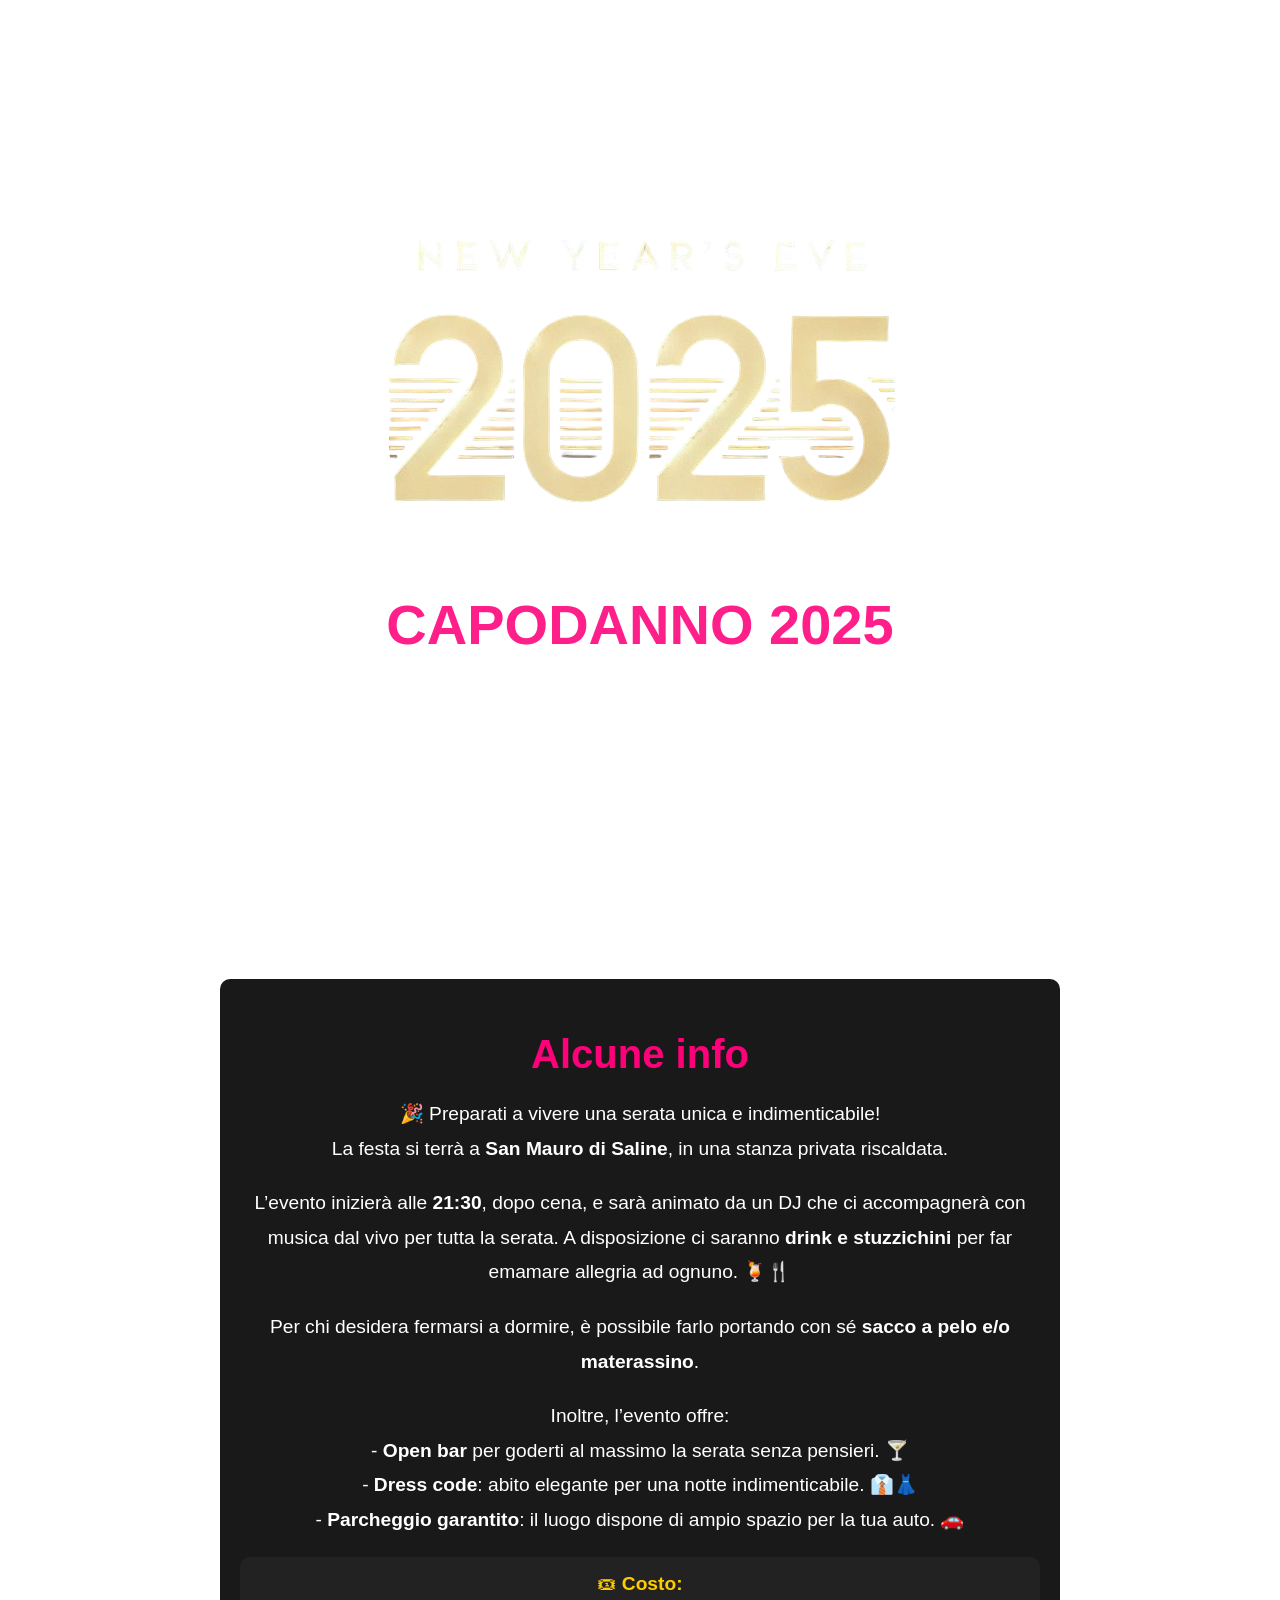
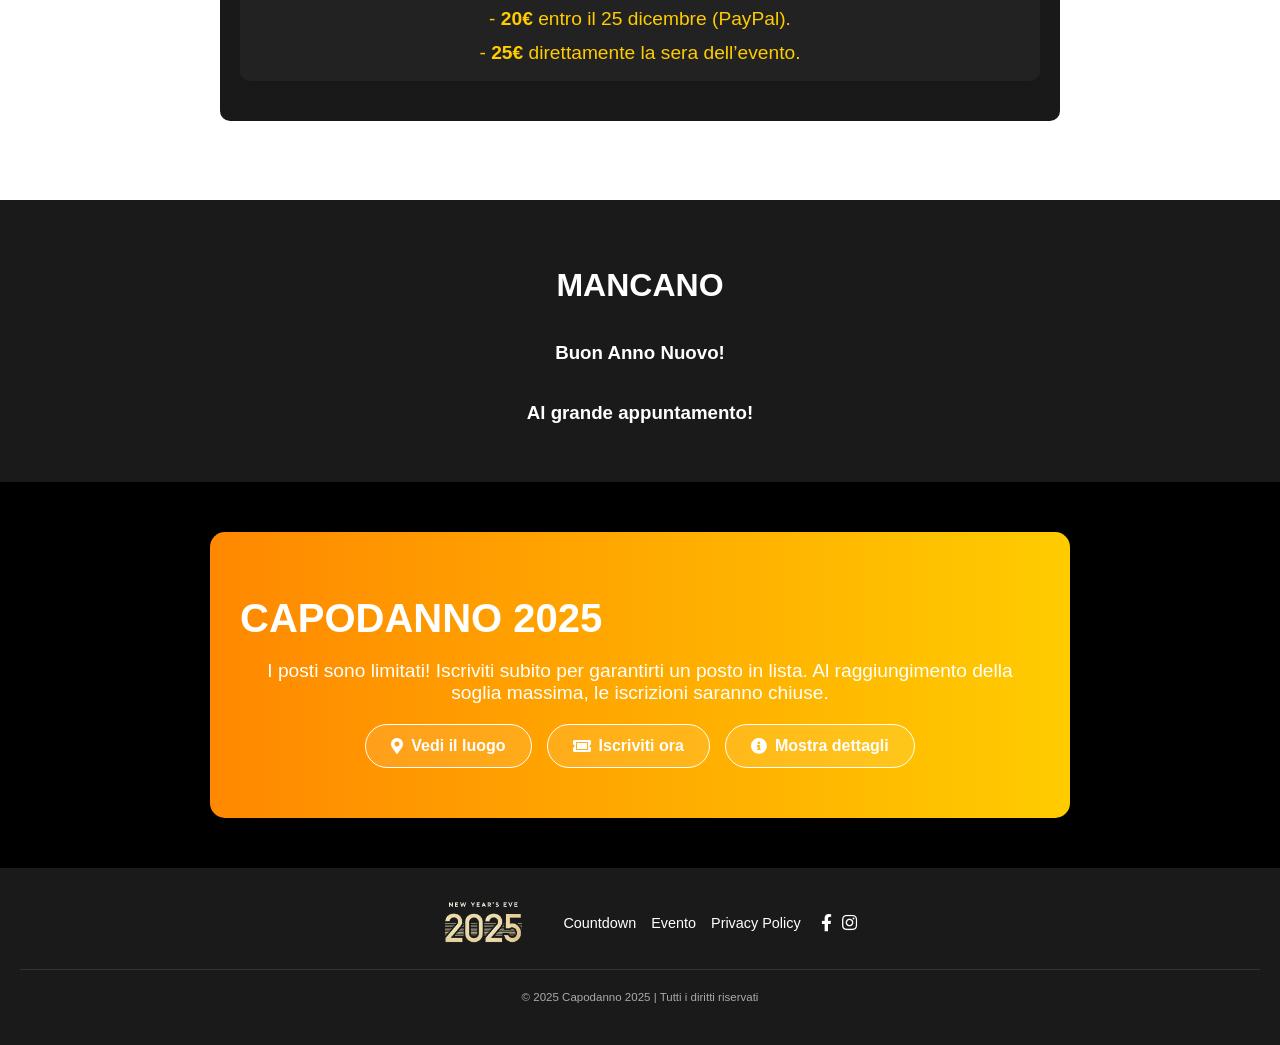
==== capodanno2025/app/index.html @ 75b03f50 "." ====
<!DOCTYPE html>
<html lang="it">
    <head>
        <meta charset="UTF-8">
        <meta name="viewport" content="width=device-width, initial-scale=1.0, user-scalable=no">
        <title>Capodanno 2025</title>
        <link rel="stylesheet" href="styles.css">
        <script src="https://cdnjs.cloudflare.com/ajax/libs/gsap/3.12.2/gsap.min.js"></script>
        <link href="https://cdnjs.cloudflare.com/ajax/libs/font-awesome/5.15.4/css/all.min.css" rel="stylesheet">
    </head>
    <body>
        <!-- Hero Section -->
        <div class="hero">
            <video autoplay muted loop class="background-video">
                <source src="videos/VID_1.mp4" type="video/mp4">
                Il tuo browser non supporta i video HTML5.
            </video>
            <div class="hero-content">
                <img src="images/logo.png" alt="Logo Capodanno 2025" class="logo">
                <h1 class="animated-title">Capodanno 2025</h1>
            </div>
        </div>

<!-- Overlay Descrizione -->
<section class="overlay-description">
    <div class="description-content">
        <h2>Alcune info</h2>
        <p>
            🎉 Preparati a vivere una serata unica e indimenticabile! <br>
            La festa si terrà a <strong>San Mauro di Saline</strong>, in una stanza privata riscaldata.
        </p>
        <p>
            L’evento inizierà alle <strong>21:30</strong>, dopo cena, e sarà animato da un DJ che ci accompagnerà con musica dal vivo per tutta la serata. A disposizione ci saranno <strong>drink e stuzzichini</strong> per far emamare allegria ad ognuno. 🍹🍴
        </p>
        <p>
            Per chi desidera fermarsi a dormire, è possibile farlo portando con sé <strong>sacco a pelo e/o materassino</strong>.
        </p>
        <p>
            Inoltre, l’evento offre: <br>
            - <strong>Open bar</strong> per goderti al massimo la serata senza pensieri. 🍸<br>
            - <strong>Dress code</strong>: abito elegante per una notte indimenticabile. 👔👗<br>
            - <strong>Parcheggio garantito</strong>: il luogo dispone di ampio spazio per la tua auto. 🚗
        </p>
        <p class="pricing">
            🎟 <strong>Costo:</strong> <br>
            - <strong>20€</strong> entro il 25 dicembre (PayPal). <br>
            - <strong>25€</strong> direttamente la sera dell’evento.
        </p>
    </div>
</section>

        <!-- Countdown Section -->
        <div class="countdown-container">
            <h2>MANCANO</h2>
            <div id="countdown">
                <div class="time-box">
                    <span id="days">0</span>
                    <p>Giorni</p>
                </div>
                <div class="time-box">
                    <span id="hours">0</span>
                    <p>Ore</p>
                </div>
                <div class="time-box">
                    <span id="minutes">0</span>
                    <p>Minuti</p>
                </div>
                <div class="time-box">
                    <span id="seconds">0</span>
                    <p>Secondi</p>
                </div>
            </div>
            <h3>Al grande appuntamento!</h3>
        </div>

       <!-- Event Section -->
        <div id="event-section">
            <div class="details">
                <h2 id="event-title">CAPODANNO 2025</h2>
                <p id="event-summary">
                    I posti sono limitati! 
                    Iscriviti subito per garantirti un posto in lista. Al raggiungimento della soglia massima, 
                    le iscrizioni saranno chiuse.
                </p>
                <div class="event-buttons">
                    <button class="event-btn" id="location-btn">
                        <i class="fas fa-map-marker-alt"></i> Vedi il luogo
                    </button>
                    <button class="event-btn" id="register-btn">
                        <i class="fas fa-ticket-alt"></i> Iscriviti ora
                    </button>
                    <button class="event-btn" id="details-btn">
                        <i class="fas fa-info-circle"></i> Mostra dettagli
                    </button>
                </div>
                <div class="expanded-details hidden" id="details-content">
                    <p><strong>Data:</strong> 31 dicembre 2024</p>
                    <p><strong>Orario:</strong> From 21.30 till late.</p>
                    <!--<p><strong>Orario:</strong> Inizio alle 21:30 e si prosegue fino alle 02:00.</p>-->
                    <p><strong>Luogo:</strong> <em>San Mauro di Saline</em>, Verona</p>
                    <ul>
                        <li>Musica live con DJ.</li>
                        <li>Possibilità di pernottamento in loco.</li>
                    </ul>
                </div>
            </div>
        </div>


        <!-- Footer -->
        <footer class="footer">
            <div class="footer-content">
                <div class="footer-logo">
                    <img src="images/logo.png" alt="Logo Capodanno 2025">
                </div>
                <div class="footer-links">
                    <a href="#countdown">Countdown</a>
                    <a href="#event-section">Evento</a>
                    <a href="https://capodanno2025.mrt3.it/privacy_policy.html">Privacy Policy</a>
                </div>
                <div class="footer-socials">
                    <a href="https://facebook.com" target="_blank"><i class="fab fa-facebook-f"></i></a>
                    <a href="https://instagram.com" target="_blank"><i class="fab fa-instagram"></i></a>
                </div>
            </div>
            <div class="footer-bottom">
                <p>&copy; 2025 Capodanno 2025 | Tutti i diritti riservati</p>
            </div>
        </footer>
        
        <script src="script.js"></script>
    </body>
</html>
---- capodanno2025/app/styles.css ----
/* Generale */
body {
    margin: 0;
    padding: 0;
    font-family: 'Poppins', Arial, sans-serif;
    overflow-x: hidden;
    color: white;
}

/* Hero Section */
.hero {
    position: fixed; /* Video rimane fisso */
    top: 0;
    left: 0;
    width: 100%;
    height: 100vh;
    overflow: hidden;
    z-index: -1; /* Video sotto il contenuto */
}

.background-video {
    position: absolute;
    top: 0;
    left: 0;
    width: 100%;
    height: 100%;
    object-fit: cover;
    filter: brightness(0.4);
}

.hero-content {
    position: relative;
    height: 100vh;
    display: flex;
    flex-direction: column;
    justify-content: center;
    align-items: center;
    text-align: center;
    z-index: 1;
}

.logo {
    max-width: 100%; 
    height: auto;
    margin-bottom: 20px;
}

.animated-title {
    font-size: 3.5em;
    color: #ff007a;
    text-transform: uppercase;
    animation: fade-in 2s ease-in-out forwards;
    opacity: 0;
}

/* Overlay Descrizione */
.overlay-description {
    position: relative;
    width: 100%;
    min-height: 100vh; /* Stessa altezza del viewport */
    display: flex;
    justify-content: center;
    align-items: center;
    text-align: center;
    background: transparent; /* Video visibile */
    z-index: 1;
    margin-top: 100vh; /* Posiziona sotto la hero */
}

.description-content {
    padding: 20px;
    background: rgba(0, 0, 0, 0.9); /* Sfondo semi-trasparente per leggibilità */
    border-radius: 10px;
    max-width: 800px;
    text-align: center;
    color: white;
}

.description-content h2 {
    font-size: 2.5em;
    margin-bottom: 20px;
    color: #ff007a; /* Colore accattivante per il titolo */
}

.description-content p {
    font-size: 1.2em;
    line-height: 1.8;
    margin-bottom: 20px;
}

.description-content .pricing {
    background-color: #222; /* Sfondo leggermente più scuro */
    padding: 10px;
    border-radius: 10px;
    box-shadow: 0 4px 10px rgba(0, 0, 0, 0.1); /* Ombra per evidenziare */
    color: #ffcc00; /* Testo in giallo */
}

/* Countdown Section */
.countdown-container {
    background-color: #1a1a1a;
    color: white;
    text-align: center;
    padding: 40px 20px;
}

.countdown-container h2 {
    font-size: 2em;
    margin-bottom: 20px;
}

#countdown {
    display: flex;
    justify-content: center;
    gap: 20px;
}

.time-box {
    background: #333;
    padding: 20px;
    border-radius: 10px;
    width: 100px;
    text-align: center;
    box-shadow: 0 5px 15px rgba(0, 0, 0, 0.3);
}

.time-box span {
    font-size: 2em;
    font-weight: bold;
    display: block;
}

.time-box p {
    margin: 0;
    font-size: 1em;
    color: #bbb;
}

/* Sezione Evento */
#event-section {
    position: relative; /* Per assicurare il controllo del contenitore */
    background-color: black; /* Sfondo nero per la sezione */
    color: white; /* Testo bianco per contrasto */
    padding: 50px 0; /* Spaziatura sopra e sotto il contenitore */
    z-index: 1; /* Sovrappone sopra al video */
}

.details {
    position: relative;
    background: linear-gradient(to right, #ff8800, #ffcc00); /* Sfondo arancione per il riquadro */
    color: white;
    padding: 30px;
    border-radius: 15px; /* Angoli arrotondati */
    max-width: 800px;
    margin: 0 auto; /* Centrare il riquadro */
    box-shadow: 0 4px 10px rgba(0, 0, 0, 0.3); /* Ombra */
}


#event-title {
    font-size: 2.5em;
    font-weight: bold;
    margin-bottom: 15px;
}

#event-summary {
    font-size: 1.2em;
    margin-bottom: 20px;
    text-align: center;
}

/* Pulsanti */
.event-buttons {
    display: flex;
    flex-wrap: wrap;
    gap: 15px;
    justify-content: center;
    margin-bottom: 20px;
}

.event-btn {
    background-color: rgba(255, 255, 255, 0.1);
    color: #ffffff;
    border: 1px solid #ffffff;
    padding: 12px 25px;
    font-size: 1em;
    font-weight: bold;
    cursor: pointer;
    border-radius: 30px;
    transition: all 0.3s ease;
    display: flex;
    align-items: center;
}

.event-btn i {
    margin-right: 8px;
}

.event-btn:hover {
    background-color: #ffffff;
    color: #ff8800;
    transform: scale(1.05);
}

.hidden {
    display: none; /* Nasconde l'elemento */
}

.expanded-details {
    margin-top: 20px;
    font-size: 1em;
    color: #333;
    animation: fade-in 0.5s ease-in-out;
}


/* Galleria */
.event-gallery {
    display: flex;
    justify-content: center;
    gap: 10px;
    flex-wrap: wrap;
    margin-top: 15px;
}

.event-gallery img {
    max-width: 30%;
    border-radius: 10px;
    box-shadow: 0 4px 8px rgba(0, 0, 0, 0.2);
    transition: transform 0.3s ease, box-shadow 0.3s ease;
}

.event-gallery img:hover {
    transform: scale(1.1);
    box-shadow: 0 6px 12px rgba(0, 0, 0, 0.3);
}

/* Footer */
.footer {
    background-color: #1a1a1a;
    color: #ffffff;
    padding: 30px 20px;
    text-align: center;
    font-size: 0.9em;
}

.footer-content {
    display: flex;
    flex-wrap: wrap;
    justify-content: center;
    align-items: center;
    gap: 20px;
    margin-bottom: 20px;
}

.footer-logo img {
    max-width: 120px;
    height: auto;
}

.footer-links {
    display: flex;
    gap: 15px;
}

.footer-links a {
    color: #ffffff;
    text-decoration: none;
    font-size: 1em;
    transition: color 0.3s ease;
}

.footer-links a:hover {
    color: #ff007a;
}

.footer-socials {
    display: flex;
    gap: 10px;
}

.footer-socials a {
    color: #ffffff;
    font-size: 1.2em;
    transition: color 0.3s ease, transform 0.3s ease;
}

.footer-socials a:hover {
    color: #ff007a;
    transform: scale(1.2);
}

.footer-bottom {
    border-top: 1px solid #333;
    padding-top: 10px;
    margin-top: 20px;
    font-size: 0.8em;
    color: #aaaaaa;
}

/* Responsività */
@media (max-width: 768px) {
    .hero-content h1 {
        font-size: 2.5em;
    }

    .description-content h2 {
        font-size: 2em;
    }

    .description-content p {
        font-size: 1em;
    }

    #countdown {
        flex-direction: column;
        gap: 15px;
    }

    .time-box {
        width: 80px;
    }
}
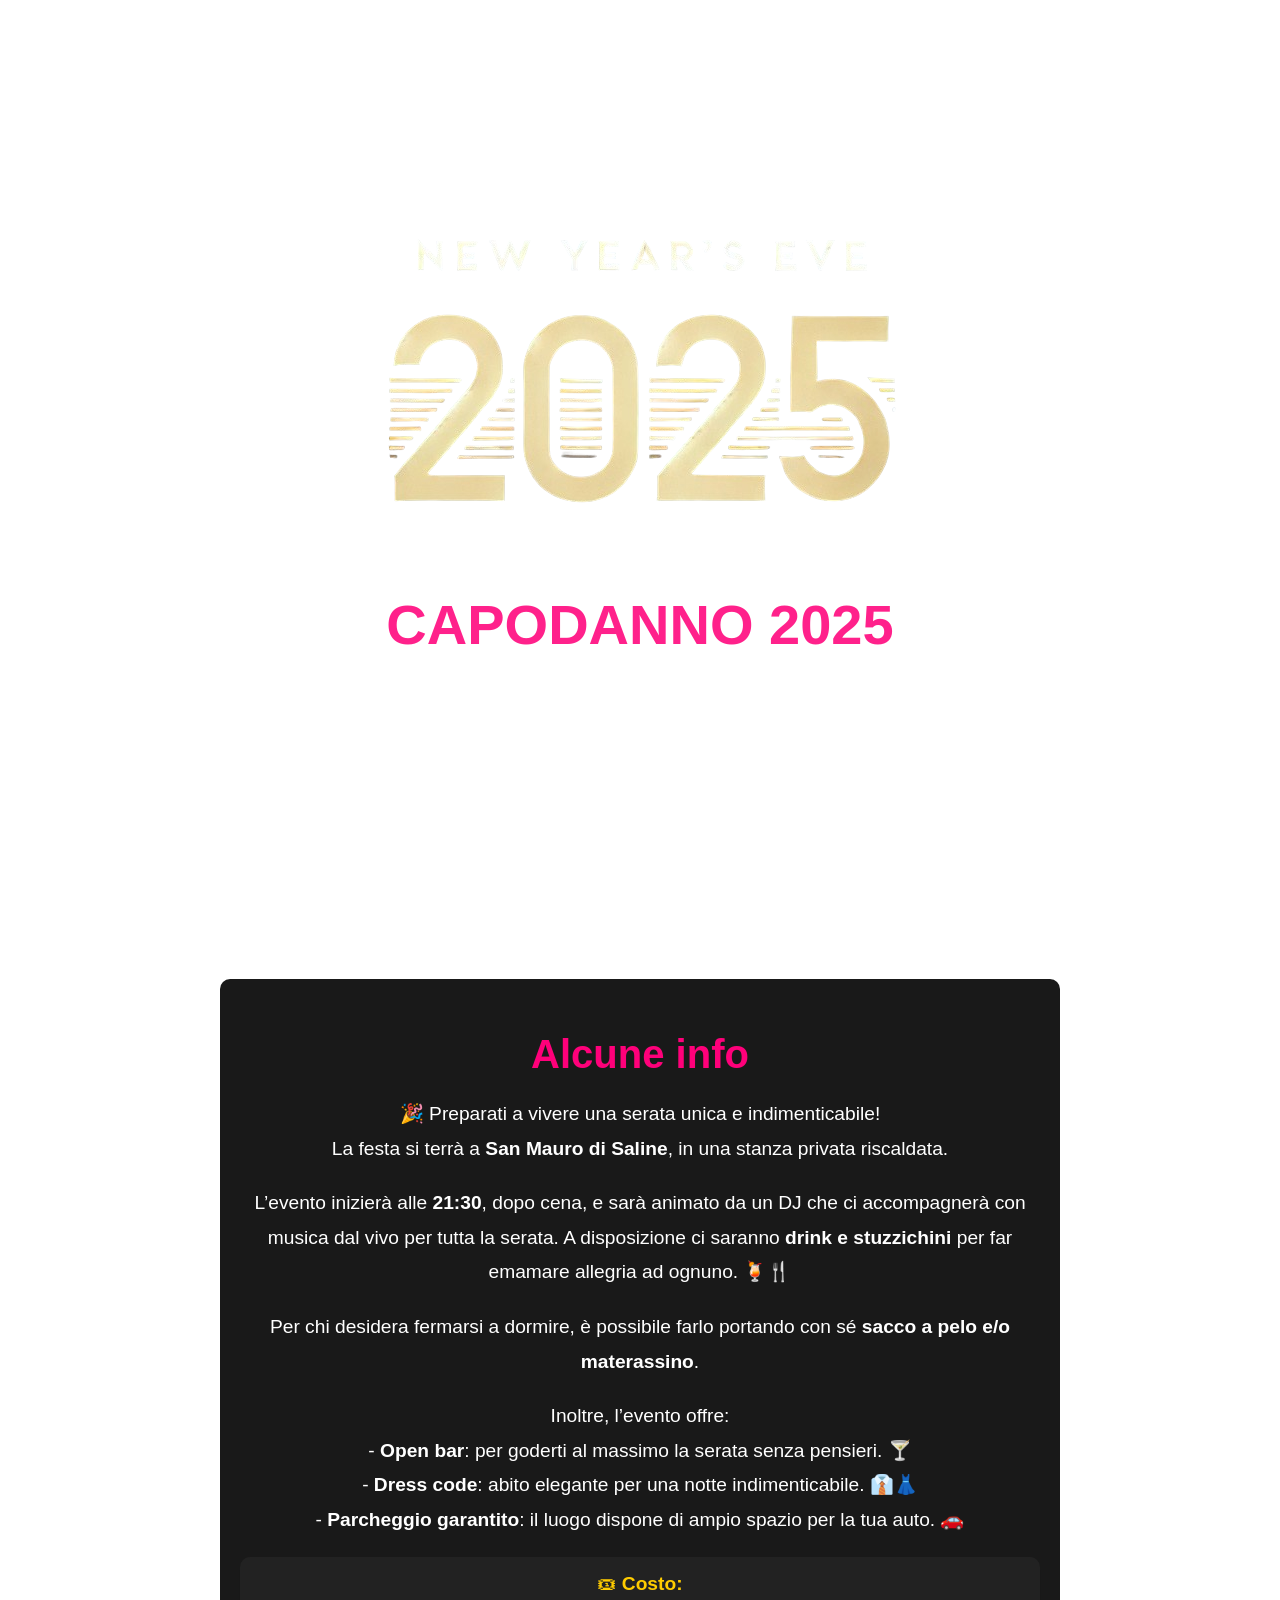
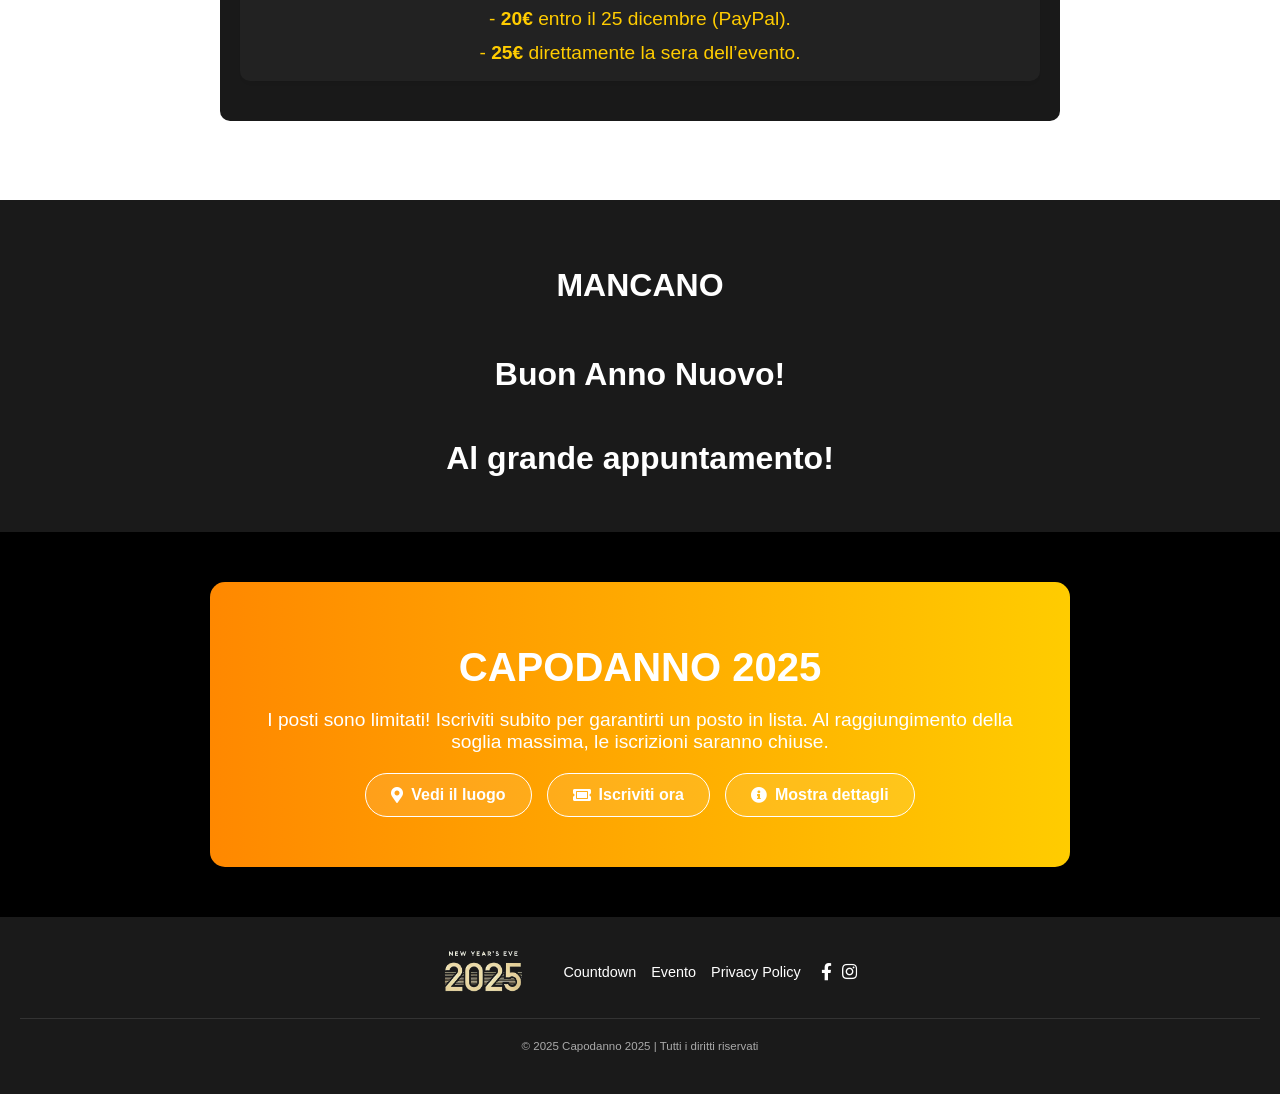
==== commit 7fd510cc: "." ====
--- a/capodanno2025/app/index.html
+++ b/capodanno2025/app/index.html
@@ -37,7 +37,7 @@
         </p>
         <p>
             Inoltre, l’evento offre: <br>
-            - <strong>Open bar</strong> per goderti al massimo la serata senza pensieri. 🍸<br>
+            - <strong>Open bar</strong>: per goderti al massimo la serata senza pensieri. 🍸<br>
             - <strong>Dress code</strong>: abito elegante per una notte indimenticabile. 👔👗<br>
             - <strong>Parcheggio garantito</strong>: il luogo dispone di ampio spazio per la tua auto. 🚗
         </p>
--- a/capodanno2025/app/styles.css
+++ b/capodanno2025/app/styles.css
@@ -108,6 +108,11 @@
     font-size: 2em;
     margin-bottom: 20px;
 }
+.countdown-container h3 {
+    font-size: 2em;
+    margin-bottom: 15px;
+}
+
 
 #countdown {
     display: flex;
@@ -161,6 +166,7 @@
     font-size: 2.5em;
     font-weight: bold;
     margin-bottom: 15px;
+    text-align: center;
 }
 
 #event-summary {
@@ -313,11 +319,20 @@
     }
 
     #countdown {
-        flex-direction: column;
-        gap: 15px;
+        flex-wrap: nowrap; /* Impedisce il ritorno a capo */
+        gap: 5px; /* Spaziatura ridotta tra i box */
     }
 
     .time-box {
-        width: 80px;
+        width: 60px; /* Riduce la dimensione dei box su dispositivi mobili */
+        padding: 10px;
+    }
+
+    .time-box span {
+        font-size: 1.2em; /* Riduce la dimensione dei numeri */
+    }
+
+    .time-box p {
+        font-size: 0.8em; /* Testo più compatto */
     }
 }
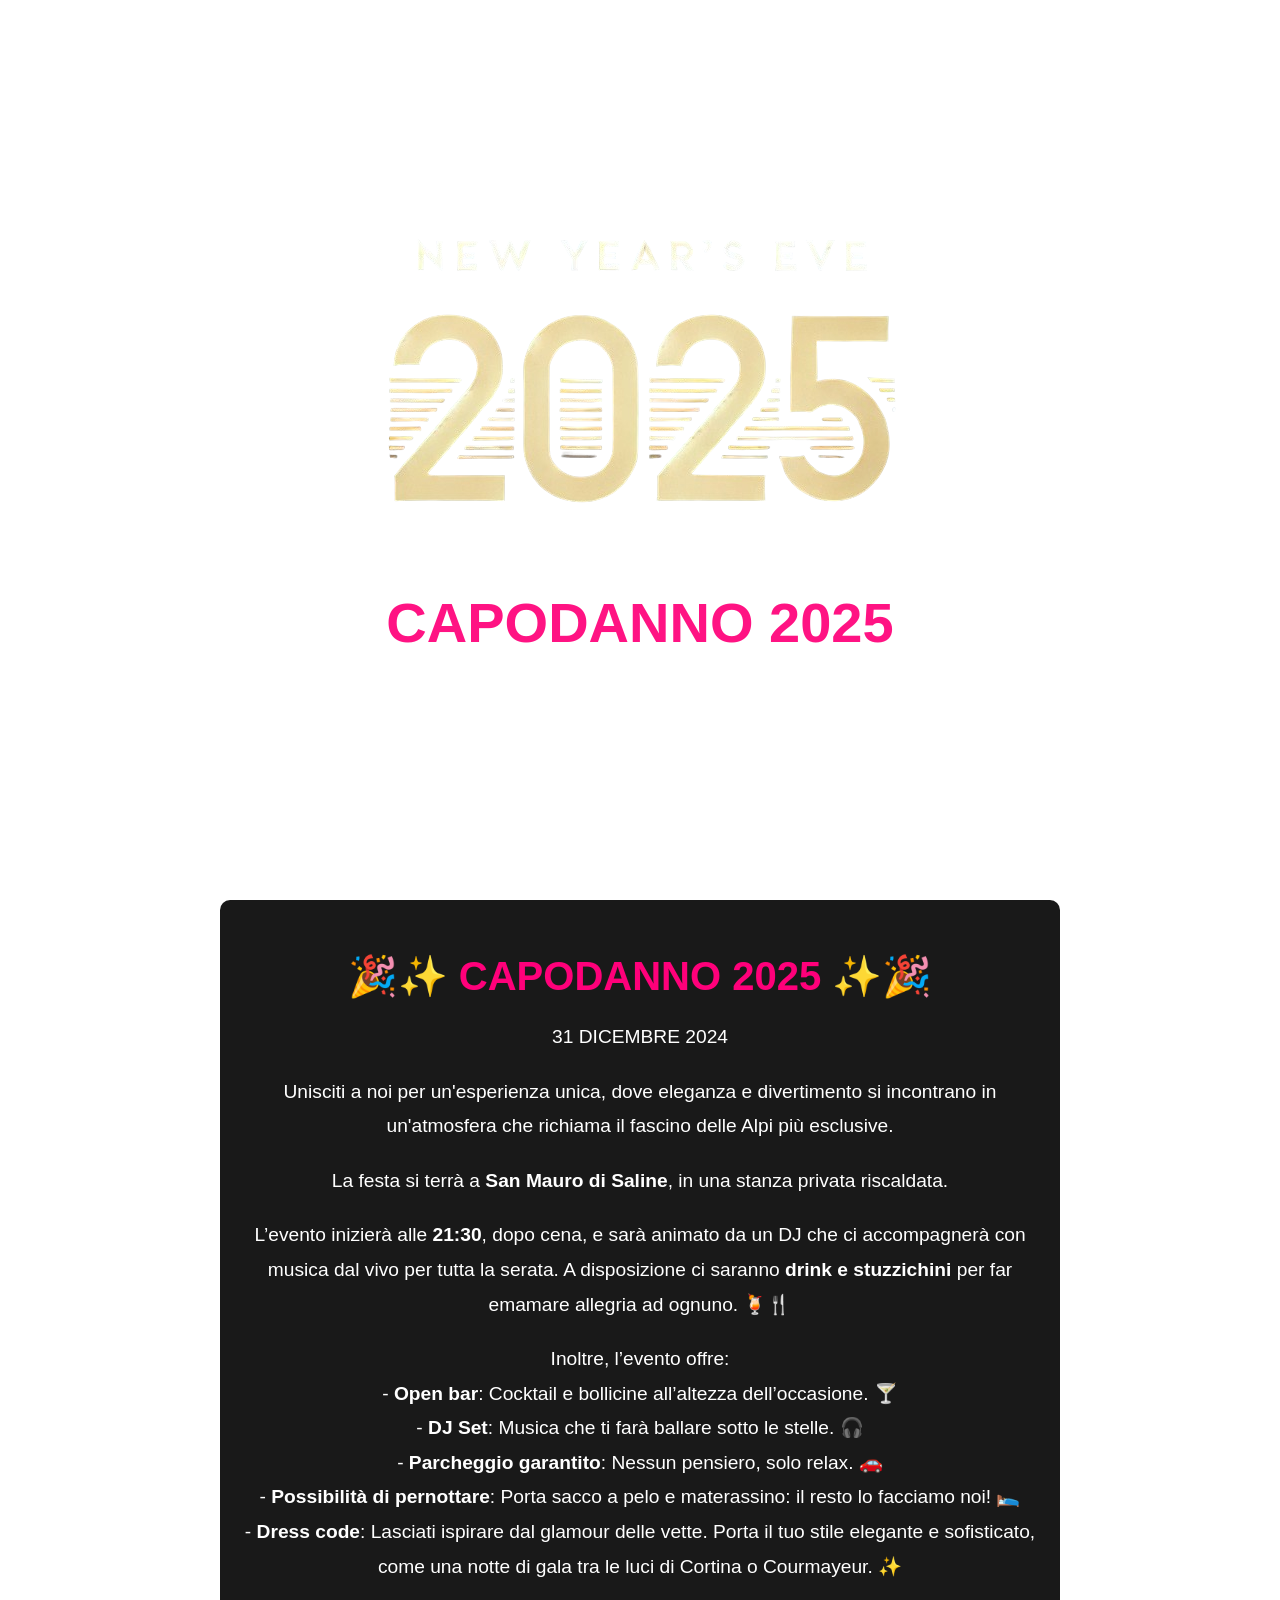
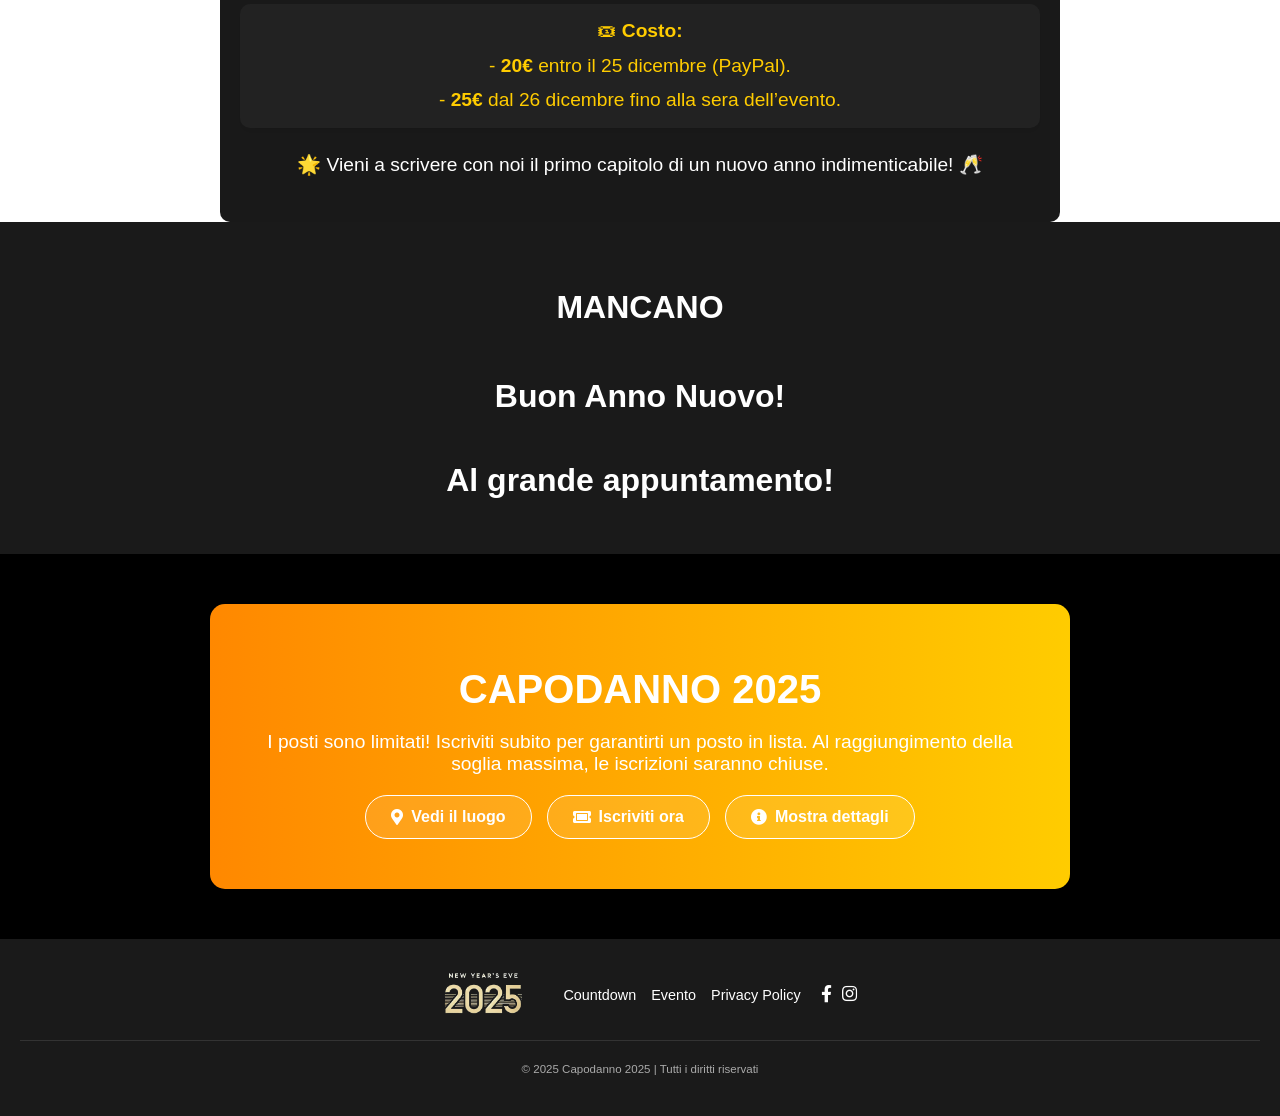
==== commit e6581ec6: "." ====
--- a/capodanno2025/app/index.html
+++ b/capodanno2025/app/index.html
@@ -24,27 +24,33 @@
 <!-- Overlay Descrizione -->
 <section class="overlay-description">
     <div class="description-content">
-        <h2>Alcune info</h2>
+        <h2>🎉✨ CAPODANNO 2025 ✨🎉</h2>
         <p>
-            🎉 Preparati a vivere una serata unica e indimenticabile! <br>
+            31 DICEMBRE 2024
+        </p>
+        <p>
+            Unisciti a noi per un'esperienza unica, dove eleganza e divertimento si incontrano in un'atmosfera che richiama il fascino delle Alpi più esclusive.
+        </p>
+        <p>
             La festa si terrà a <strong>San Mauro di Saline</strong>, in una stanza privata riscaldata.
         </p>
         <p>
             L’evento inizierà alle <strong>21:30</strong>, dopo cena, e sarà animato da un DJ che ci accompagnerà con musica dal vivo per tutta la serata. A disposizione ci saranno <strong>drink e stuzzichini</strong> per far emamare allegria ad ognuno. 🍹🍴
         </p>
         <p>
-            Per chi desidera fermarsi a dormire, è possibile farlo portando con sé <strong>sacco a pelo e/o materassino</strong>.
-        </p>
-        <p>
             Inoltre, l’evento offre: <br>
-            - <strong>Open bar</strong>: per goderti al massimo la serata senza pensieri. 🍸<br>
-            - <strong>Dress code</strong>: abito elegante per una notte indimenticabile. 👔👗<br>
-            - <strong>Parcheggio garantito</strong>: il luogo dispone di ampio spazio per la tua auto. 🚗
-        </p>
+            - <strong>Open bar</strong>: Cocktail e bollicine all’altezza dell’occasione. 🍸<br>
+            - <strong>DJ Set</strong>: Musica che ti farà ballare sotto le stelle. 🎧<br>
+            - <strong>Parcheggio garantito</strong>: Nessun pensiero, solo relax. 🚗<br>
+            - <strong>Possibilità di pernottare</strong>: Porta sacco a pelo e materassino: il resto lo facciamo noi! 🛌<br>
+            - <strong>Dress code</strong>: Lasciati ispirare dal glamour delle vette. Porta il tuo stile elegante e sofisticato, come una notte di gala tra le luci di Cortina o Courmayeur. ✨</p>
         <p class="pricing">
             🎟 <strong>Costo:</strong> <br>
             - <strong>20€</strong> entro il 25 dicembre (PayPal). <br>
-            - <strong>25€</strong> direttamente la sera dell’evento.
+            - <strong>25€</strong> dal 26 dicembre fino alla sera dell’evento.
+        </p>
+        <p>
+            🌟 Vieni a scrivere con noi il primo capitolo di un nuovo anno indimenticabile! 🥂
         </p>
     </div>
 </section>
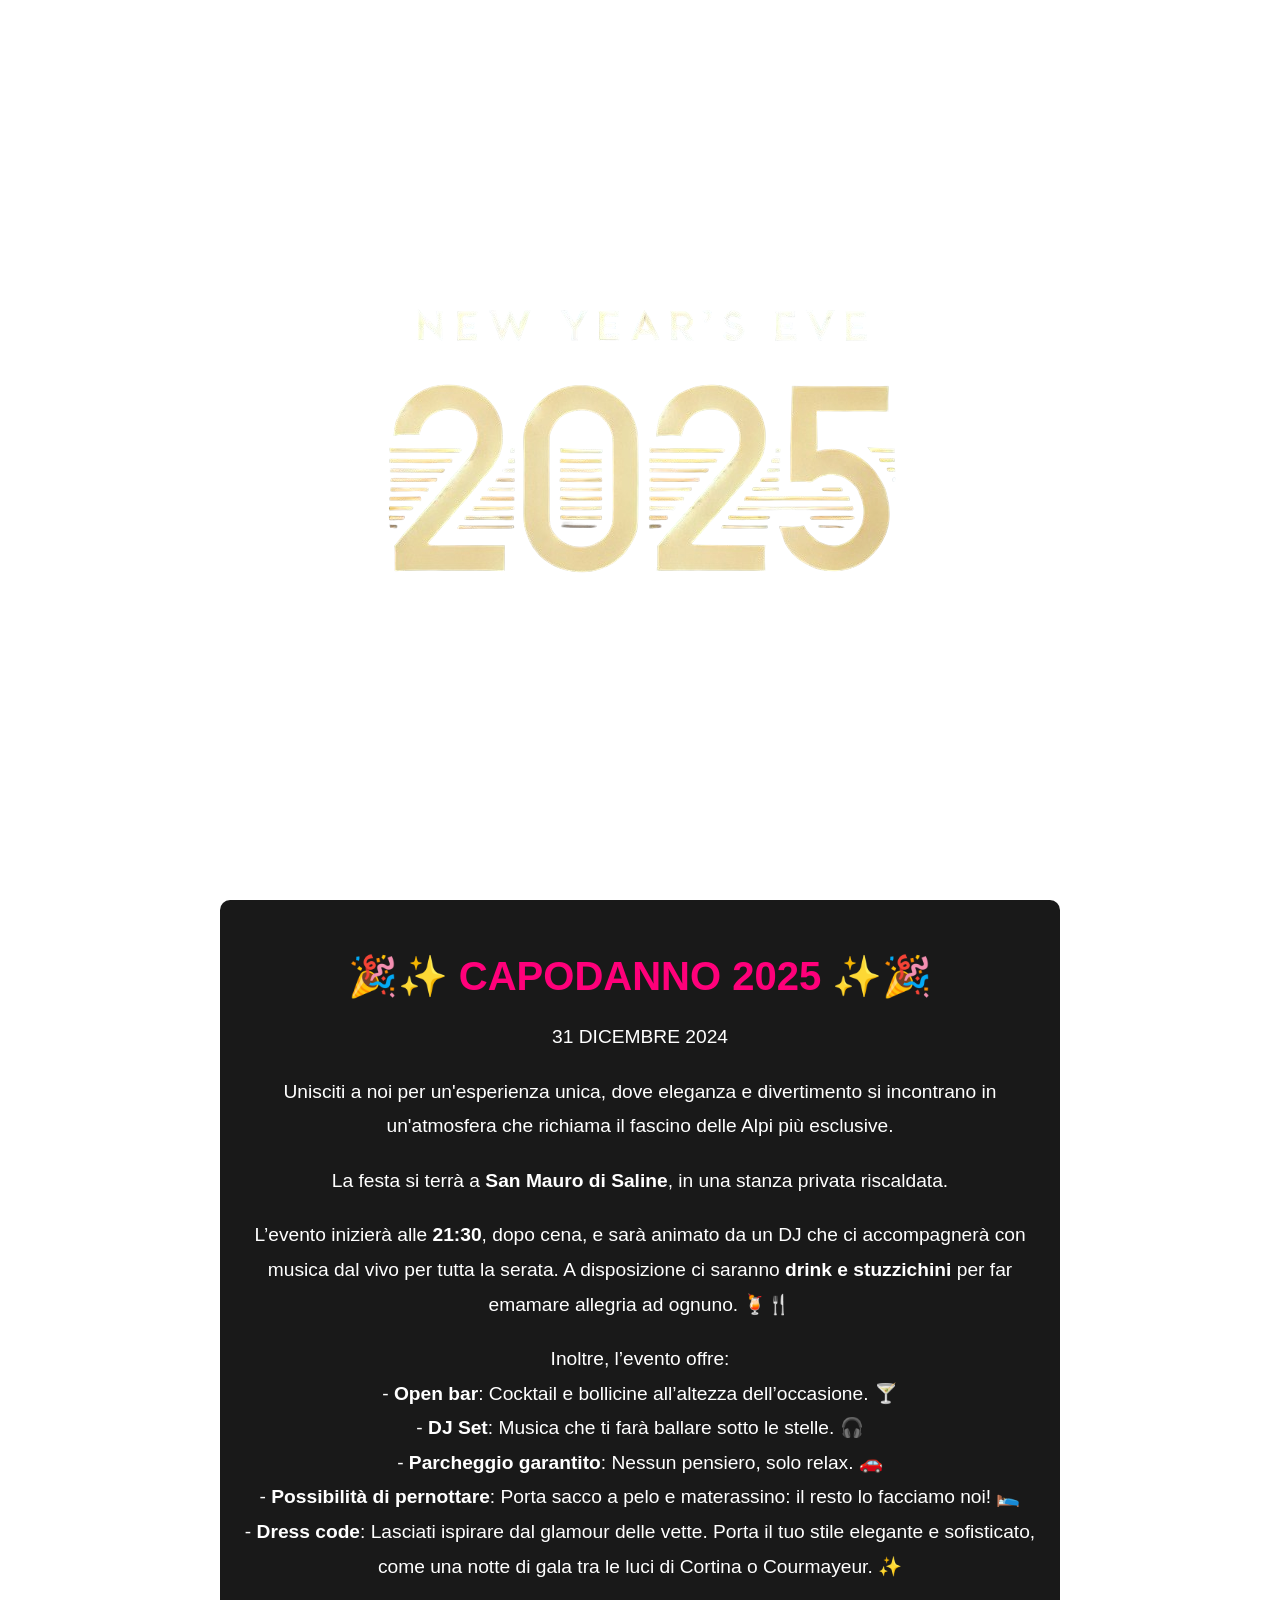
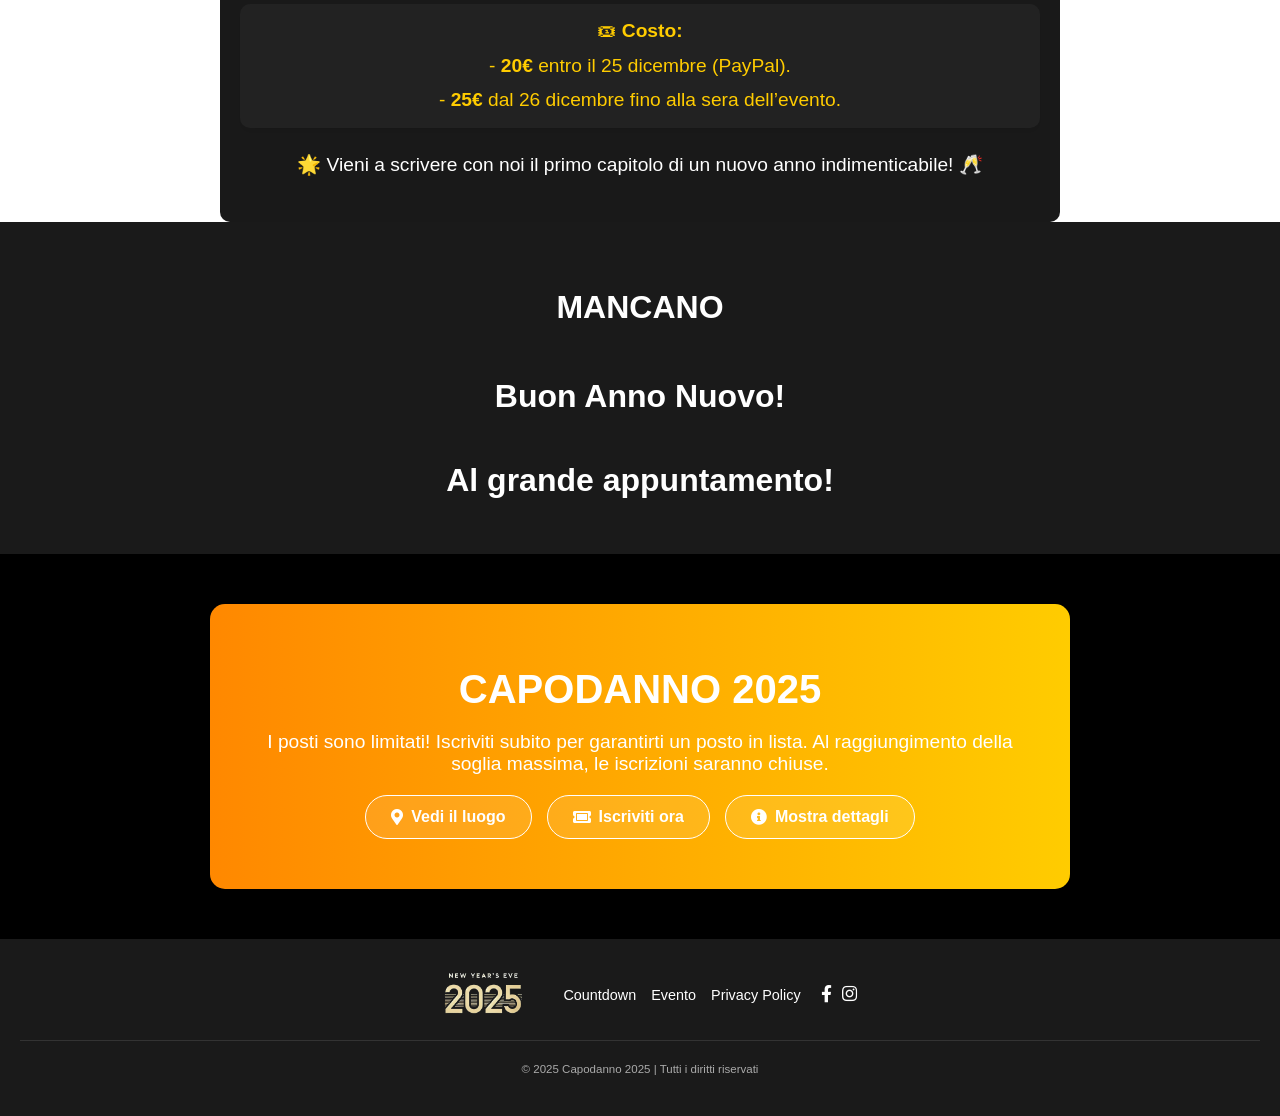
==== commit 1cd264de: "." ====
--- a/capodanno2025/app/index.html
+++ b/capodanno2025/app/index.html
@@ -17,7 +17,7 @@
             </video>
             <div class="hero-content">
                 <img src="images/logo.png" alt="Logo Capodanno 2025" class="logo">
-                <h1 class="animated-title">Capodanno 2025</h1>
+                <!--<h1 class="animated-title">Capodanno 2025</h1>-->
             </div>
         </div>
 
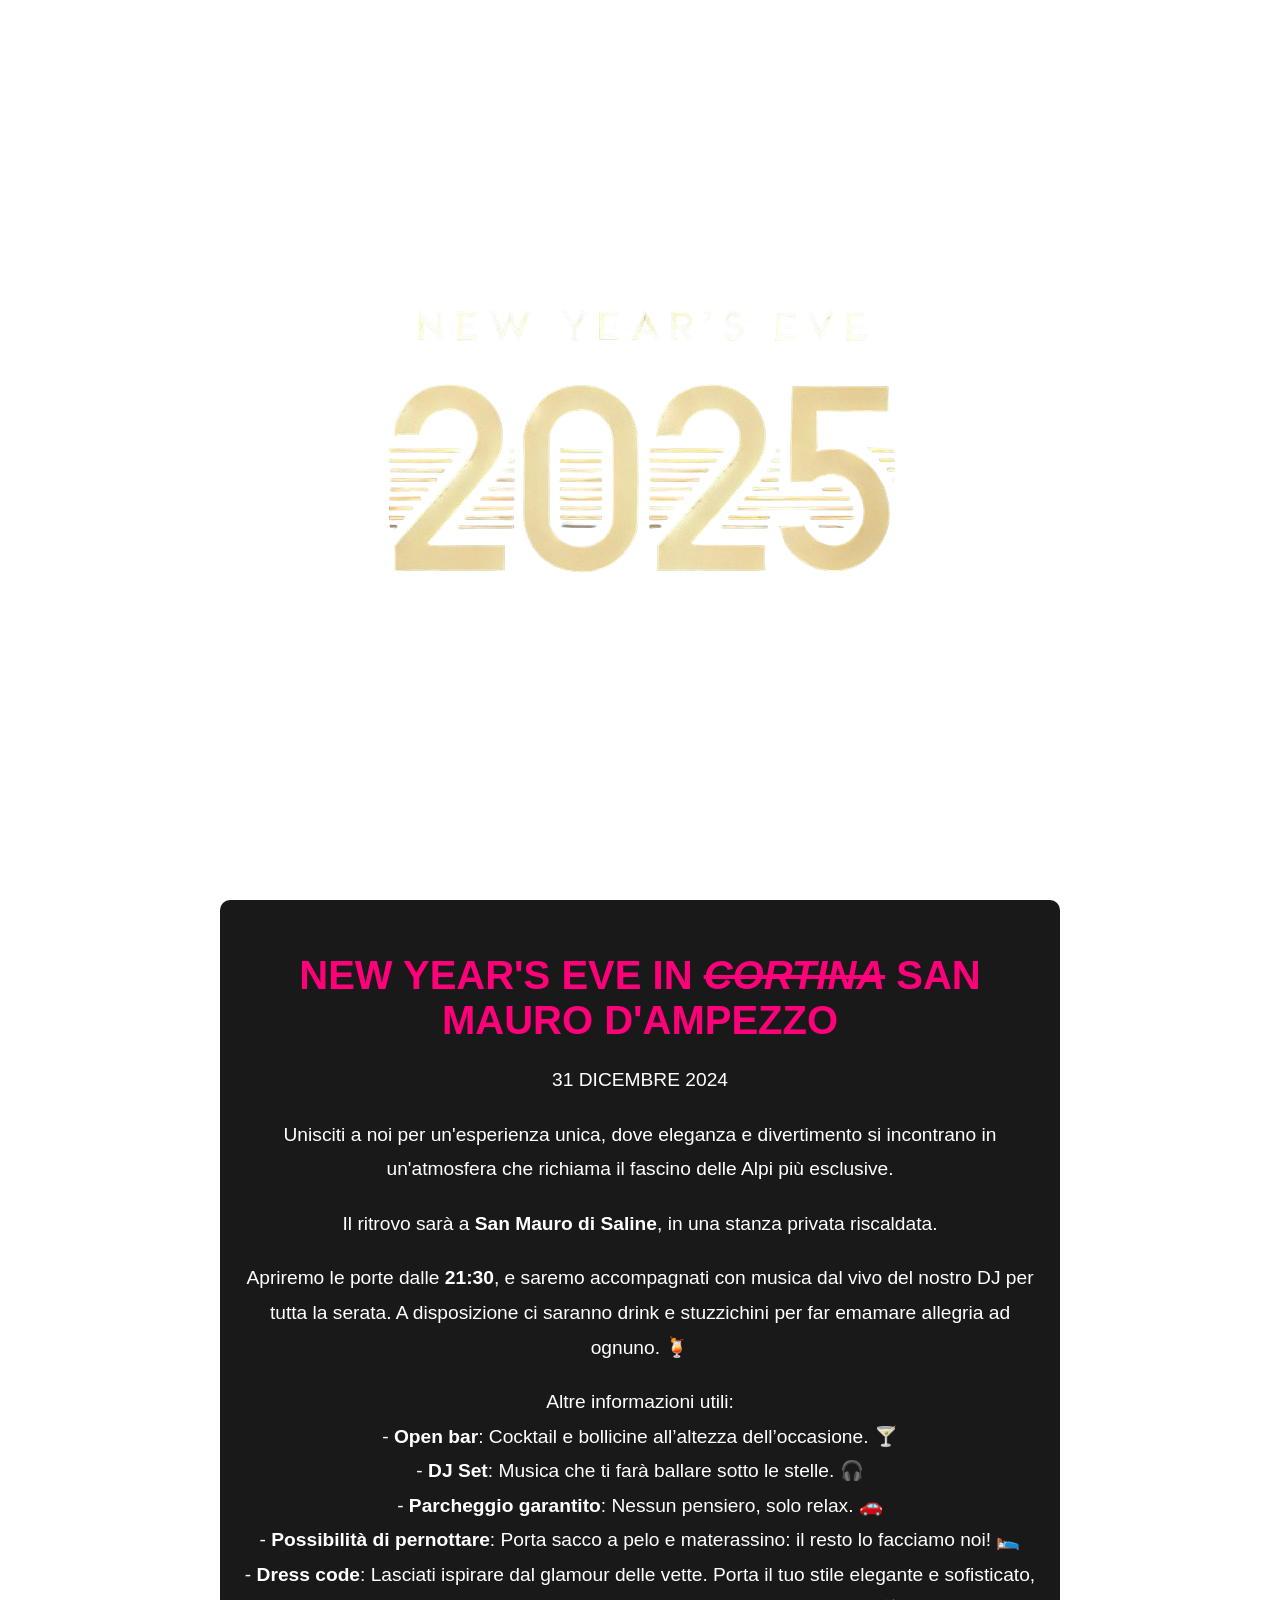
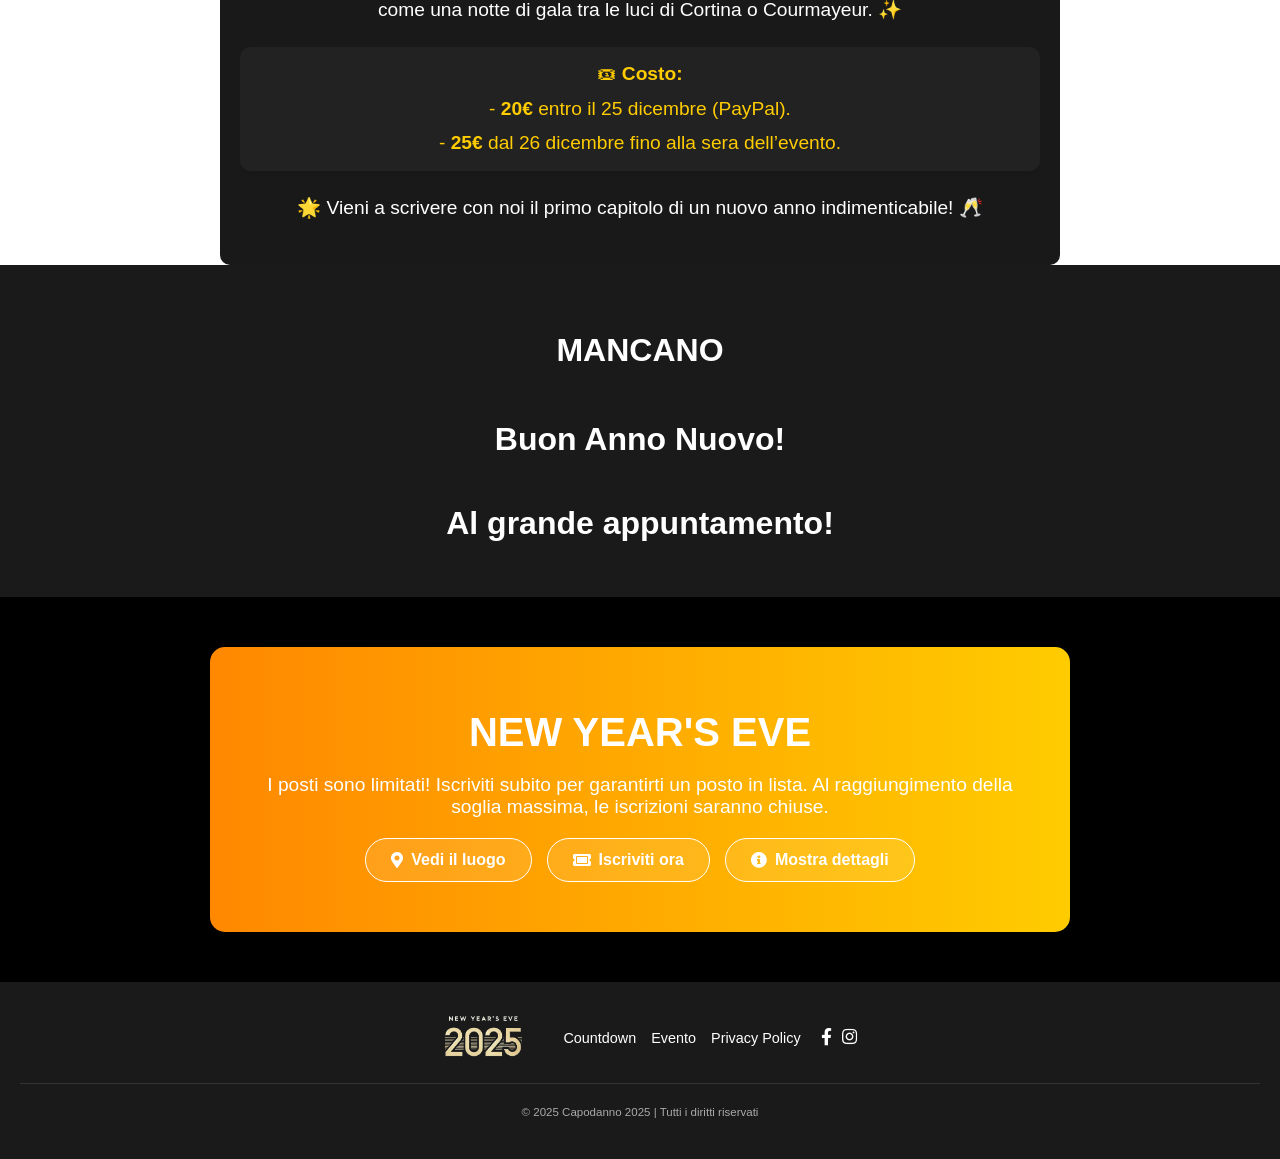
==== commit a1bd726b: "." ====
--- a/capodanno2025/app/index.html
+++ b/capodanno2025/app/index.html
@@ -12,19 +12,20 @@
         <!-- Hero Section -->
         <div class="hero">
             <video autoplay muted loop class="background-video">
-                <source src="videos/VID_1.mp4" type="video/mp4">
+                <source src="videos/VID_2.mp4" type="video/mp4">
                 Il tuo browser non supporta i video HTML5.
             </video>
             <div class="hero-content">
                 <img src="images/logo.png" alt="Logo Capodanno 2025" class="logo">
-                <!--<h1 class="animated-title">Capodanno 2025</h1>-->
+                <!--<h1 class="animated-title">New Year's Eve in San Mauro d'Ampezzo</h1>-->
             </div>
         </div>
 
 <!-- Overlay Descrizione -->
 <section class="overlay-description">
     <div class="description-content">
-        <h2>🎉✨ CAPODANNO 2025 ✨🎉</h2>
+        <!--<h2>🎉✨ CAPODANNO 2025 ✨🎉</h2>-->
+        <h2>NEW YEAR'S EVE IN <s><em>CORTINA</em></s> SAN MAURO D'AMPEZZO</h2>
         <p>
             31 DICEMBRE 2024
         </p>
@@ -32,13 +33,13 @@
             Unisciti a noi per un'esperienza unica, dove eleganza e divertimento si incontrano in un'atmosfera che richiama il fascino delle Alpi più esclusive.
         </p>
         <p>
-            La festa si terrà a <strong>San Mauro di Saline</strong>, in una stanza privata riscaldata.
+            Il ritrovo sarà a <strong>San Mauro di Saline</strong>, in una stanza privata riscaldata.
         </p>
         <p>
-            L’evento inizierà alle <strong>21:30</strong>, dopo cena, e sarà animato da un DJ che ci accompagnerà con musica dal vivo per tutta la serata. A disposizione ci saranno <strong>drink e stuzzichini</strong> per far emamare allegria ad ognuno. 🍹🍴
+            Apriremo le porte dalle <strong>21:30</strong>, e saremo accompagnati con musica dal vivo del nostro DJ per tutta la serata. A disposizione ci saranno drink e stuzzichini per far emamare allegria ad ognuno. 🍹
         </p>
         <p>
-            Inoltre, l’evento offre: <br>
+            Altre informazioni utili: <br>
             - <strong>Open bar</strong>: Cocktail e bollicine all’altezza dell’occasione. 🍸<br>
             - <strong>DJ Set</strong>: Musica che ti farà ballare sotto le stelle. 🎧<br>
             - <strong>Parcheggio garantito</strong>: Nessun pensiero, solo relax. 🚗<br>
@@ -82,7 +83,7 @@
        <!-- Event Section -->
         <div id="event-section">
             <div class="details">
-                <h2 id="event-title">CAPODANNO 2025</h2>
+                <h2 id="event-title">NEW YEAR'S EVE</h2>
                 <p id="event-summary">
                     I posti sono limitati! 
                     Iscriviti subito per garantirti un posto in lista. Al raggiungimento della soglia massima, 
@@ -101,7 +102,7 @@
                 </div>
                 <div class="expanded-details hidden" id="details-content">
                     <p><strong>Data:</strong> 31 dicembre 2024</p>
-                    <p><strong>Orario:</strong> From 21.30 till late.</p>
+                    <p><strong>Orario:</strong> dalle 21.30 fino a tarda notte.</p>
                     <!--<p><strong>Orario:</strong> Inizio alle 21:30 e si prosegue fino alle 02:00.</p>-->
                     <p><strong>Luogo:</strong> <em>San Mauro di Saline</em>, Verona</p>
                     <ul>
@@ -122,7 +123,7 @@
                 <div class="footer-links">
                     <a href="#countdown">Countdown</a>
                     <a href="#event-section">Evento</a>
-                    <a href="https://capodanno2025.mrt3.it/privacy_policy.html">Privacy Policy</a>
+                    <a href=https://capodanno2025.mrt3.it/privacy_policy.html>Privacy Policy</a>
                 </div>
                 <div class="footer-socials">
                     <a href="https://facebook.com" target="_blank"><i class="fab fa-facebook-f"></i></a>
@@ -136,4 +137,4 @@
         
         <script src="script.js"></script>
     </body>
-</html>
+</html>
--- a/capodanno2025/app/styles.css
+++ b/capodanno2025/app/styles.css
@@ -335,4 +335,48 @@
     .time-box p {
         font-size: 0.8em; /* Testo più compatto */
     }
+}
+
+/* Privacy Policy */
+.privacy-title {
+    text-align: center;
+    font-size: 2.5em;
+    color: #ff007a;
+    margin-bottom: 20px;
+    font-weight: bold;
+}
+.privacy-container {
+    max-width: 800px;
+    margin: 0 auto;
+    padding: 20px;
+    background-color: #f9f9f9;
+    border-radius: 10px;
+    box-shadow: 0 4px 15px rgba(0, 0, 0, 0.1);
+    color: #333;
+    line-height: 1.6;
+}
+
+.privacy-container h1,
+.privacy-container h2 {
+    text-align: center;
+    color: #333;
+}
+
+.privacy-container h2 {
+    margin-top: 20px;
+    font-size: 1.5em;
+    color: #ff007a;
+}
+
+.privacy-container p {
+    margin-bottom: 15px;
+}
+
+.privacy-container ul {
+    margin-left: 20px;
+    list-style-type: disc;
+}
+
+.privacy-container li {
+    margin-bottom: 10px;
 }
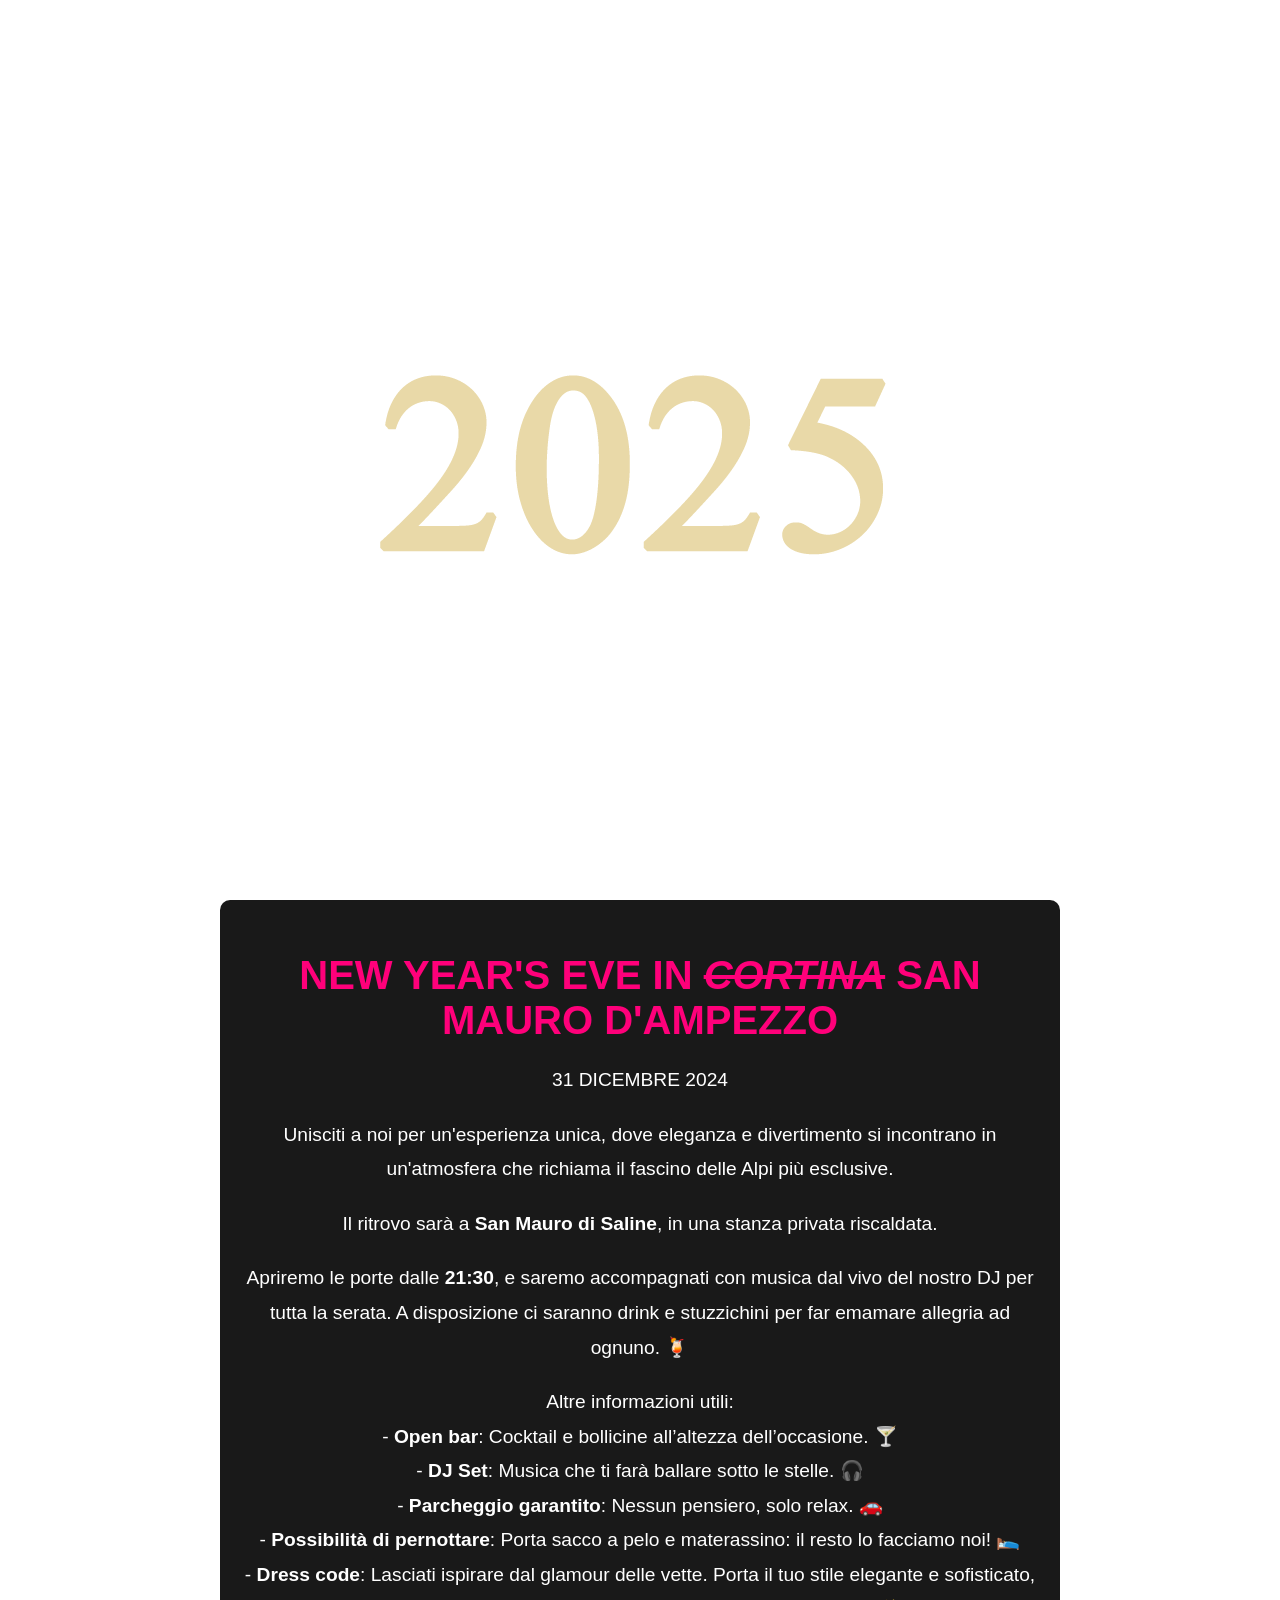
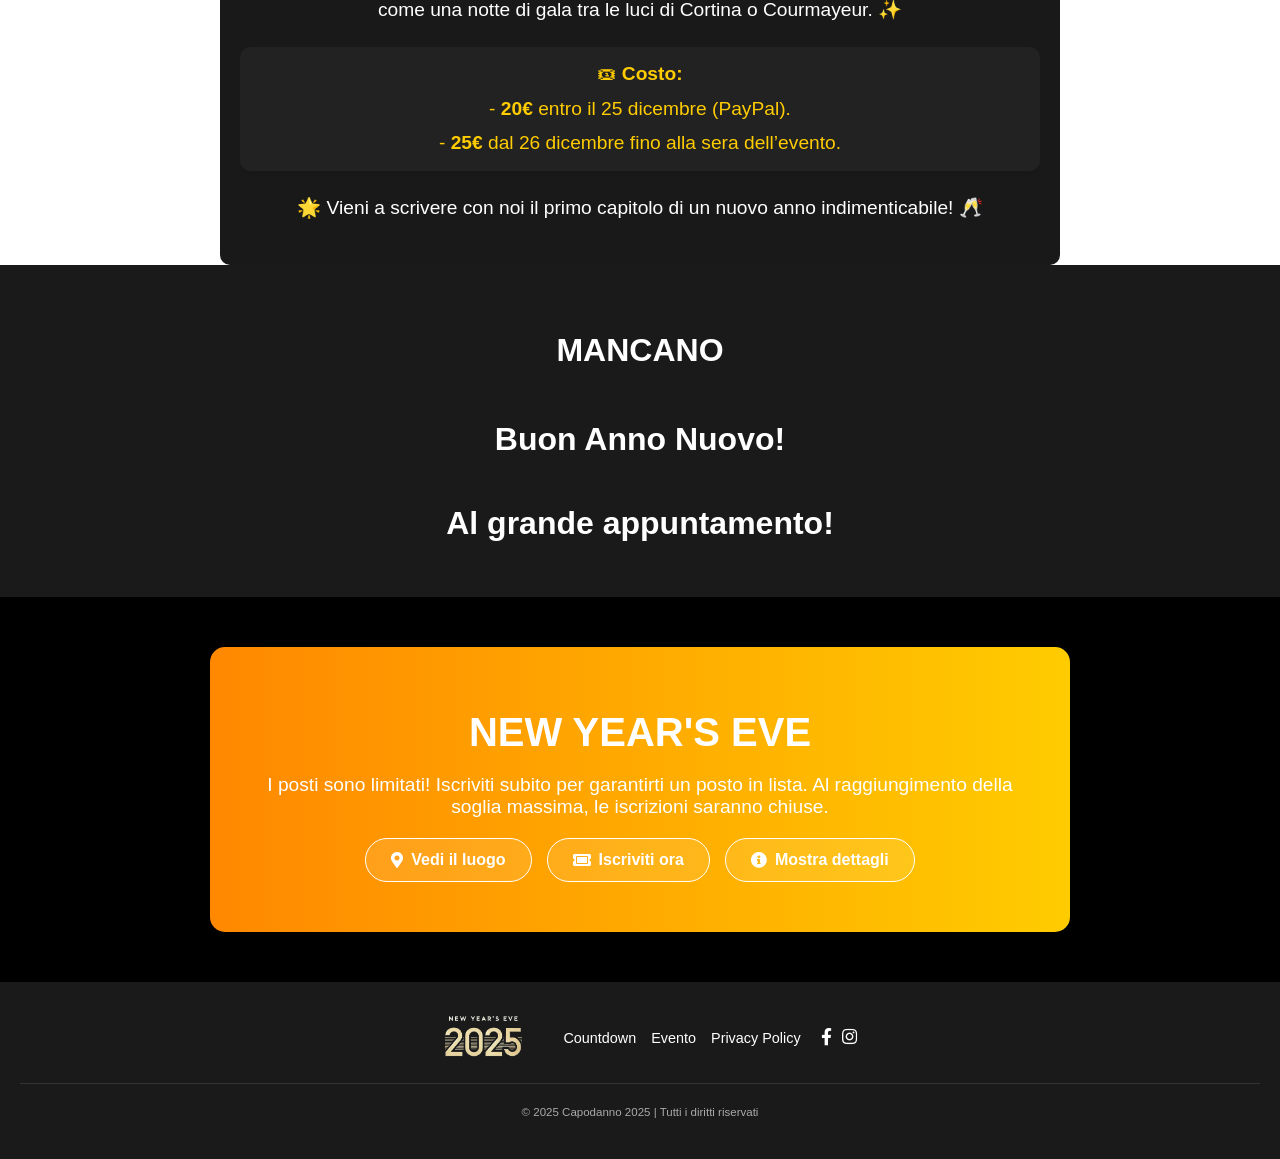
==== commit c4b28709: "." ====
--- a/capodanno2025/app/index.html
+++ b/capodanno2025/app/index.html
@@ -16,7 +16,7 @@
                 Il tuo browser non supporta i video HTML5.
             </video>
             <div class="hero-content">
-                <img src="images/logo.png" alt="Logo Capodanno 2025" class="logo">
+                <img src="images/logoA.png" alt="Logo Capodanno 2025" class="logo">
                 <!--<h1 class="animated-title">New Year's Eve in San Mauro d'Ampezzo</h1>-->
             </div>
         </div>
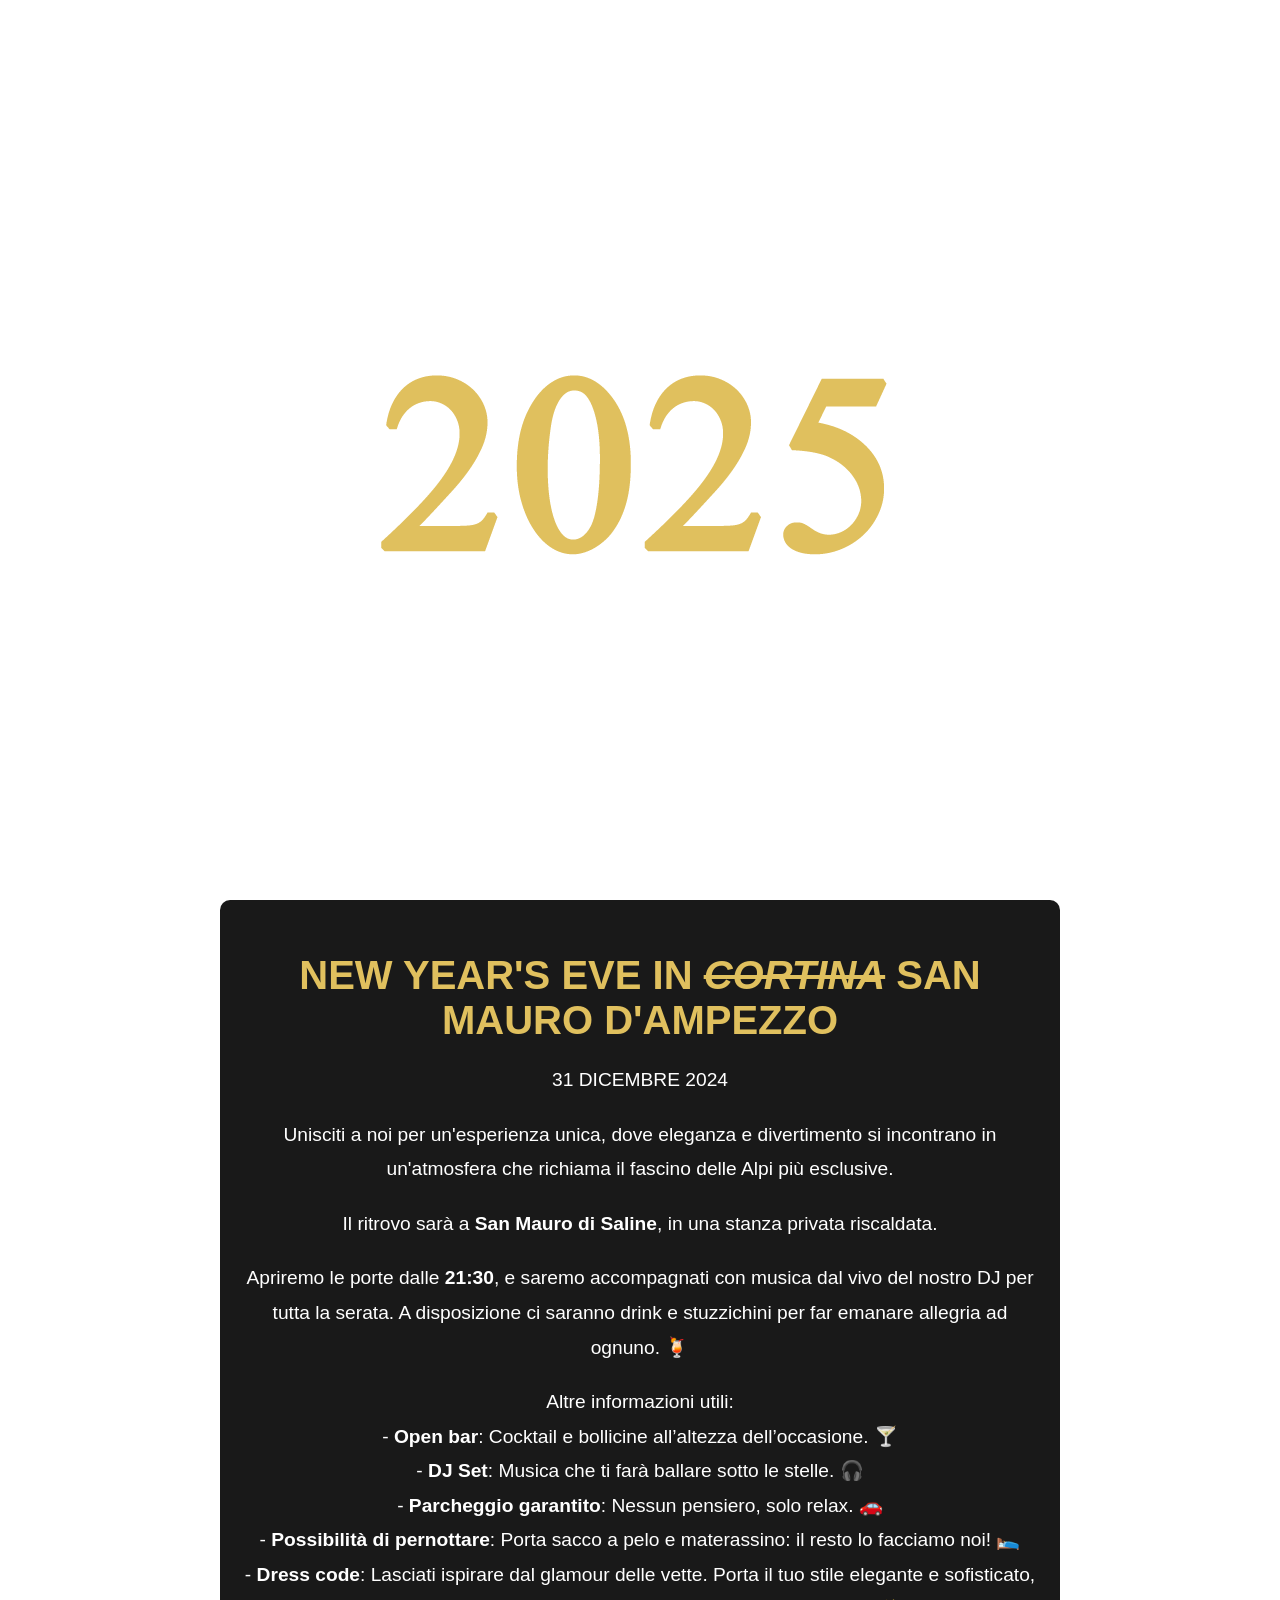
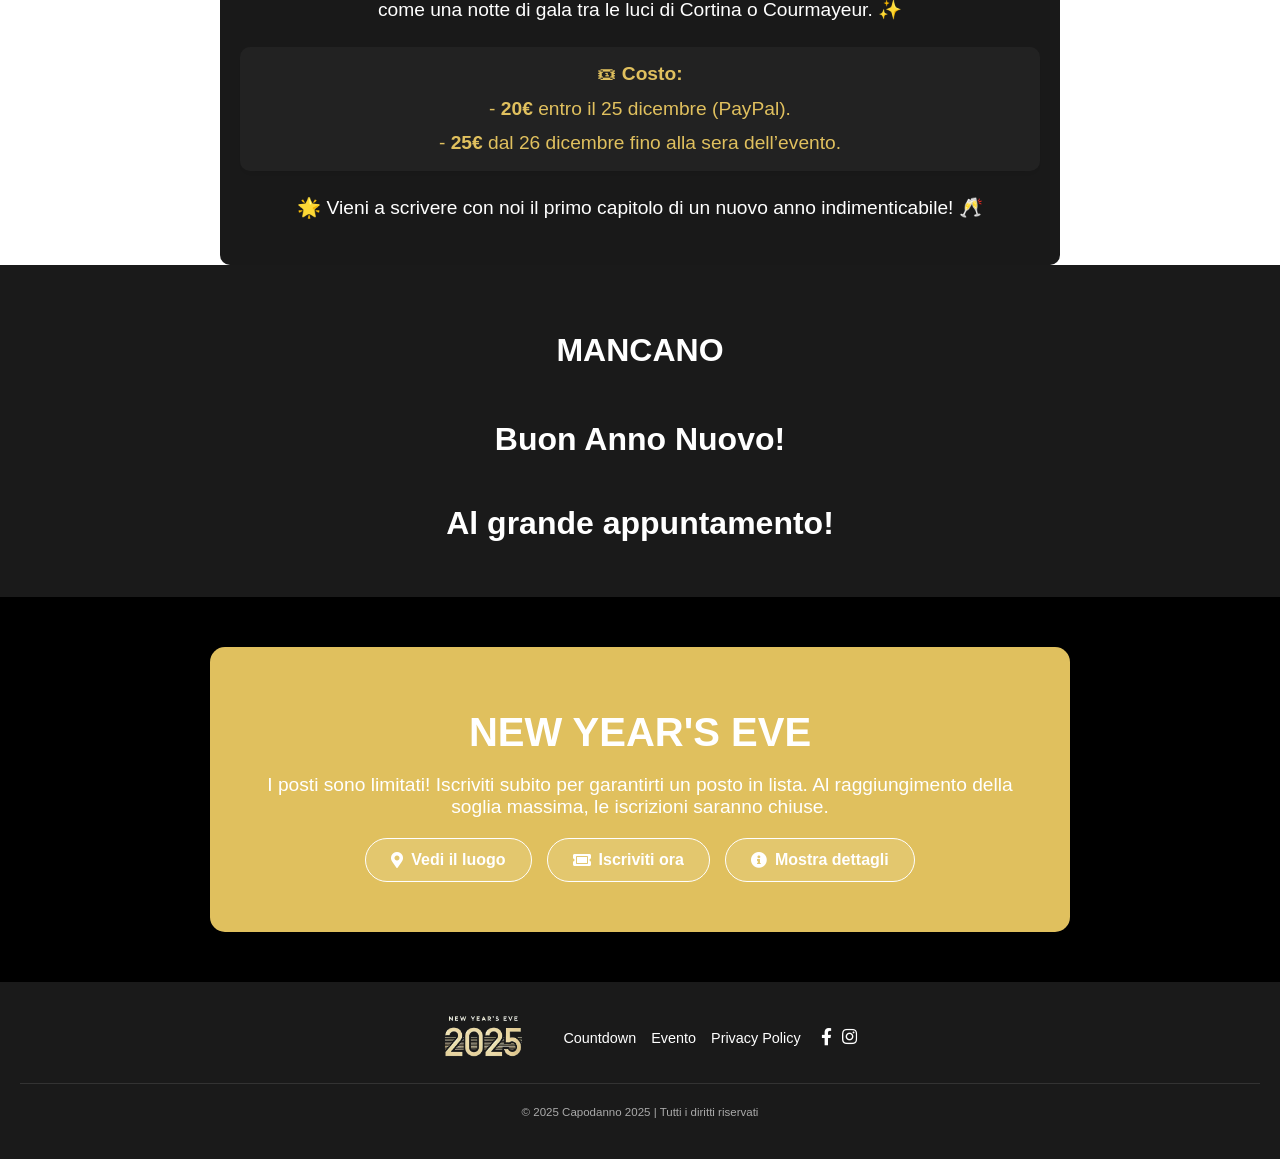
==== commit 04f86587: "Update index.html" ====
--- a/capodanno2025/app/index.html
+++ b/capodanno2025/app/index.html
@@ -36,7 +36,7 @@
             Il ritrovo sarà a <strong>San Mauro di Saline</strong>, in una stanza privata riscaldata.
         </p>
         <p>
-            Apriremo le porte dalle <strong>21:30</strong>, e saremo accompagnati con musica dal vivo del nostro DJ per tutta la serata. A disposizione ci saranno drink e stuzzichini per far emamare allegria ad ognuno. 🍹
+            Apriremo le porte dalle <strong>21:30</strong>, e saremo accompagnati con musica dal vivo del nostro DJ per tutta la serata. A disposizione ci saranno drink e stuzzichini per far emanare allegria ad ognuno. 🍹
         </p>
         <p>
             Altre informazioni utili: <br>
@@ -137,4 +137,4 @@
         
         <script src="script.js"></script>
     </body>
-</html>+</html>
--- a/capodanno2025/app/styles.css
+++ b/capodanno2025/app/styles.css
@@ -79,7 +79,7 @@
 .description-content h2 {
     font-size: 2.5em;
     margin-bottom: 20px;
-    color: #ff007a; /* Colore accattivante per il titolo */
+    color: #e0c05e; /* Colore accattivante per il titolo */
 }
 
 .description-content p {
@@ -93,7 +93,7 @@
     padding: 10px;
     border-radius: 10px;
     box-shadow: 0 4px 10px rgba(0, 0, 0, 0.1); /* Ombra per evidenziare */
-    color: #ffcc00; /* Testo in giallo */
+    color: #e0c05e; /* Testo in giallo */
 }
 
 /* Countdown Section */
@@ -152,7 +152,7 @@
 
 .details {
     position: relative;
-    background: linear-gradient(to right, #ff8800, #ffcc00); /* Sfondo arancione per il riquadro */
+    background: linear-gradient(to right, #e0c05e, #e0c05e); /* Sfondo arancione per il riquadro */
     color: white;
     padding: 30px;
     border-radius: 15px; /* Angoli arrotondati */
